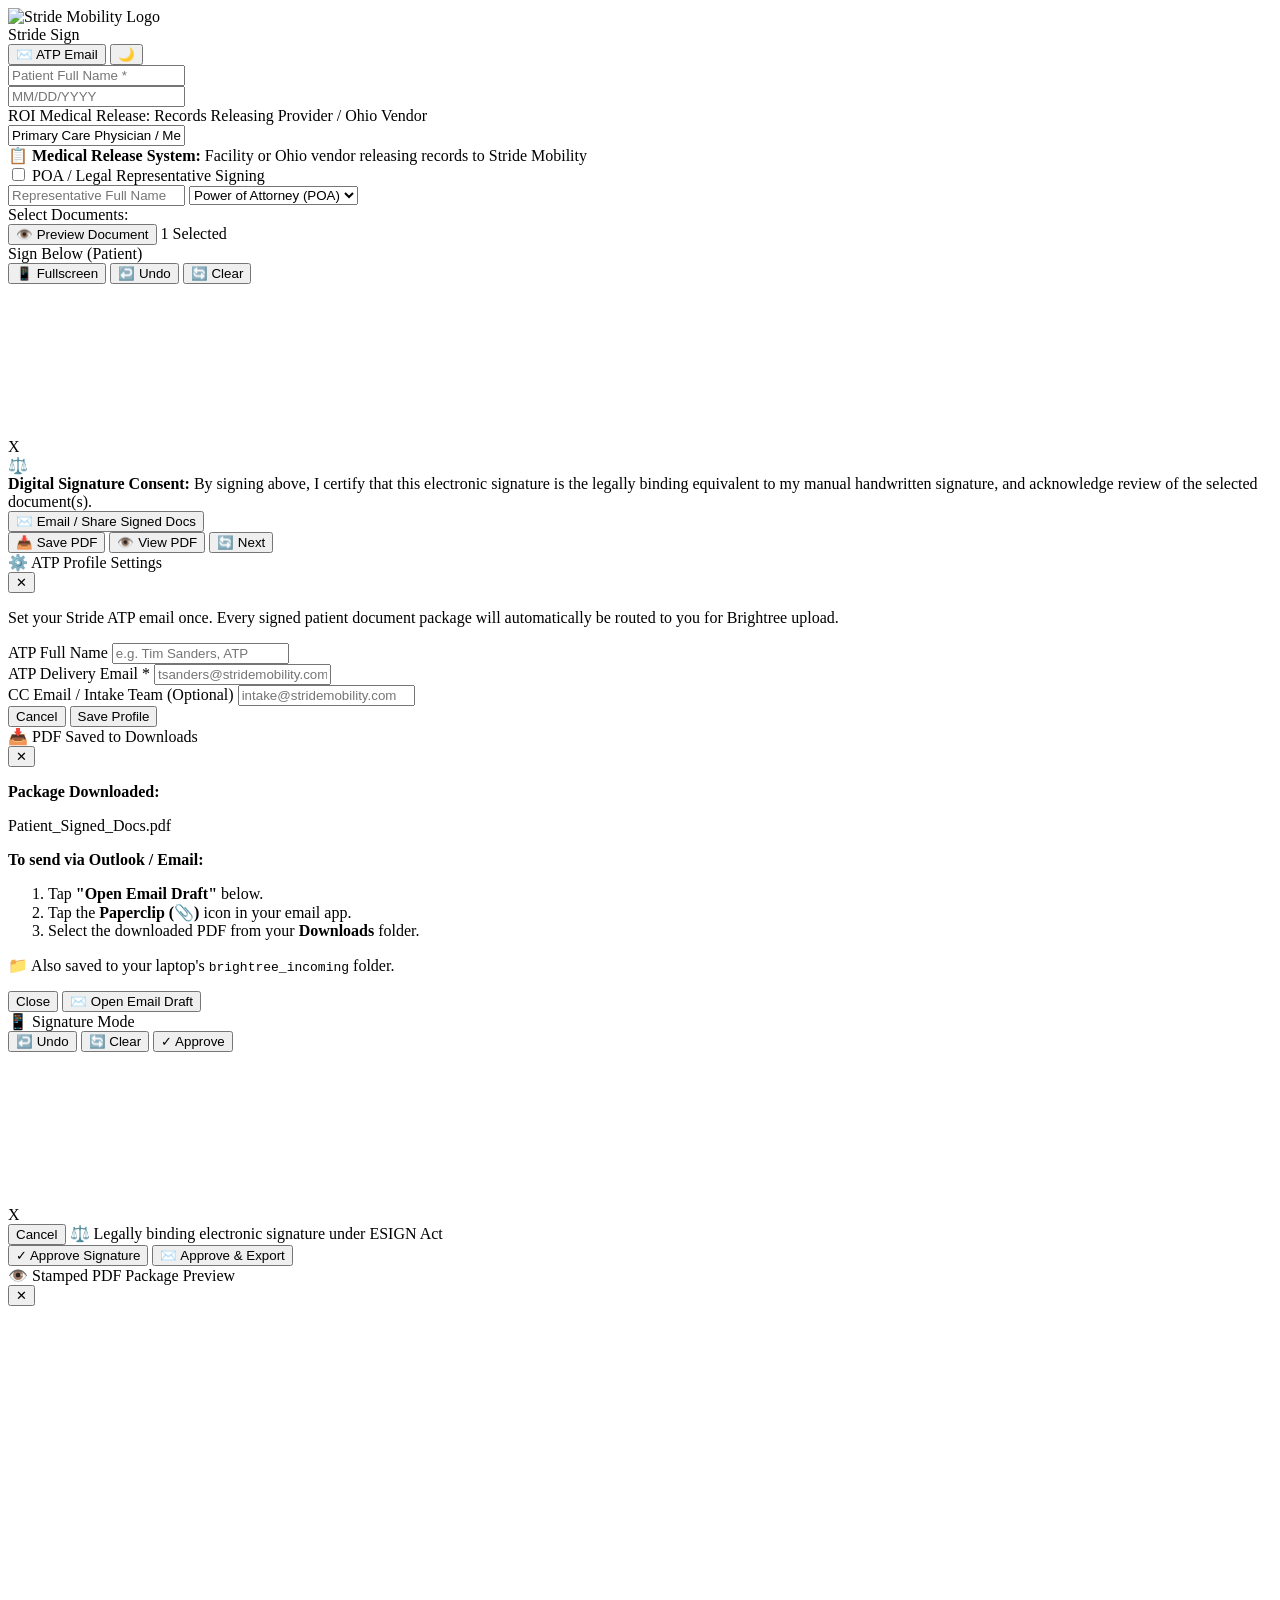
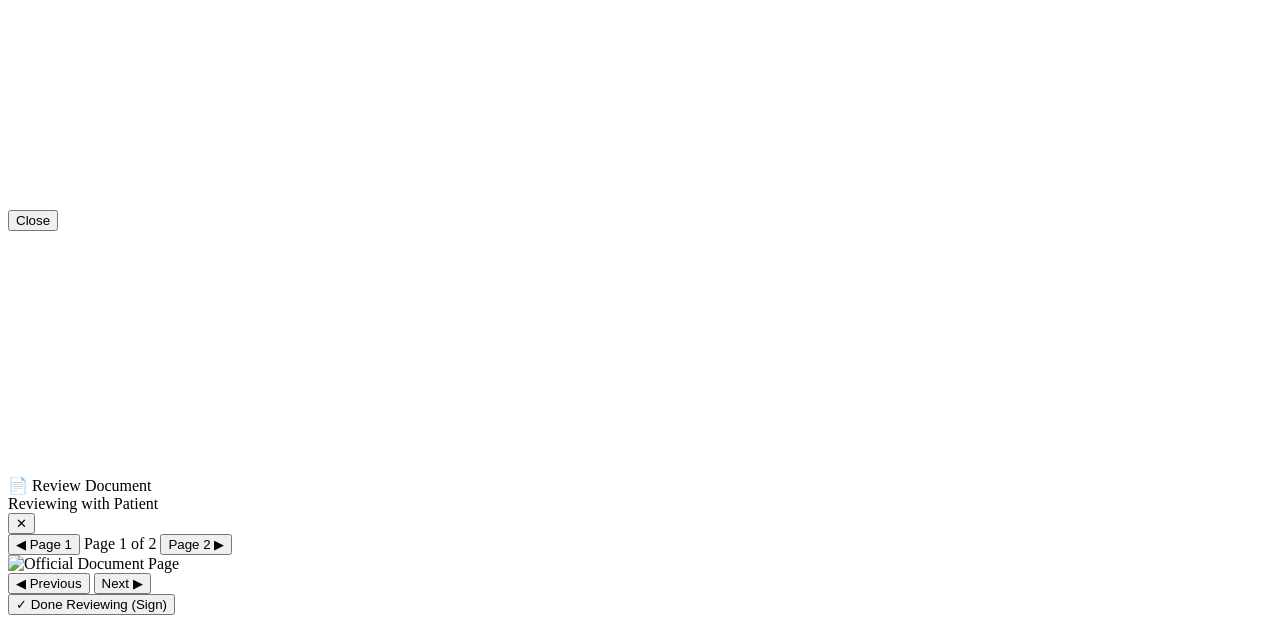
==== index.html @ 1e4e966e "Add files via upload" ====
<!DOCTYPE html>
<html lang="en" data-theme="dark">
<head>
  <meta charset="UTF-8">
  <meta name="viewport" content="width=device-width, initial-scale=1.0, maximum-scale=1.0, user-scalable=no, viewport-fit=cover">
  <meta name="theme-color" content="#0a0f18">
  <meta name="description" content="Stride Mobility Mobile ATP Patient Signature App for on-the-fly intake, ROI, and ABN document signing.">
  <title>Stride Sign | Mobile ATP Patient Signature App</title>
  
  <!-- PWA & Mobile Web App Capabilities -->
  <link rel="manifest" href="manifest.json">
  <meta name="mobile-web-app-capable" content="yes">
  <meta name="apple-mobile-web-app-capable" content="yes">
  <meta name="apple-mobile-web-app-status-bar-style" content="black-translucent">
  <meta name="apple-mobile-web-app-title" content="Stride Sign">
  <link rel="apple-touch-icon" href="assets/logo.png">
  <link rel="icon" type="image/png" href="assets/logo.png">

  <!-- Modern Typography (Outfit & Inter) -->
  <link rel="preconnect" href="https://fonts.googleapis.com">
  <link rel="preconnect" href="https://fonts.gstatic.com" crossorigin>
  <link href="https://fonts.googleapis.com/css2?family=Outfit:wght@400;500;600;700;800&display=swap" rel="stylesheet">
  
  <!-- Stylesheets -->
  <link rel="stylesheet" href="css/app.css">
  <link rel="stylesheet" href="css/signature.css">
</head>
<body>

  <!-- Toast Notification Container -->
  <div id="toastContainer" class="toast-container" aria-live="polite"></div>

  <!-- Sleek Compact Header -->
  <header class="app-header">
    <div class="brand-wrapper">
      <img src="assets/logo.png" alt="Stride Mobility Logo" class="brand-logo">
      <div class="brand-titles">
        <span class="brand-title">Stride Sign</span>
      </div>
    </div>
    <div class="header-actions">
      <button type="button" class="atp-chip" id="atpEditBtn" title="Change ATP Email">
        <span>✉️</span>
        <span id="atpDisplayEmail">ATP Email</span>
      </button>
      <button type="button" class="icon-btn" id="themeToggleBtn" title="Toggle Theme" aria-label="Toggle Theme">
        🌙
      </button>
    </div>
  </header>

  <!-- Main Single-Screen Application Container -->
  <main class="compact-app">

    <!-- Patient Details Bar -->
    <div class="patient-bar">
      <div class="patient-inputs-row">
        <div class="field-name">
          <input type="text" id="patientNameInput" class="compact-input" placeholder="Patient Full Name *" autocomplete="off" autocorrect="off" required>
        </div>
        <div class="field-date">
          <input type="text" id="dateInput" class="compact-input" placeholder="MM/DD/YYYY">
        </div>
      </div>
      <div class="releasing-org-section">
        <div class="releasing-org-header">
          <label for="releasingOrgInput" class="releasing-org-label">
            <span class="label-badge-roi">ROI</span> Medical Release: Records Releasing Provider / Ohio Vendor
          </label>
        </div>
        <input type="text" id="releasingOrgInput" class="compact-input input-releasing" value="Primary Care Physician / Medical Records" placeholder="e.g. Cleveland Clinic, Ohio Vendor, or PCP" title="Organization or Ohio Vendor releasing records">
        <div class="releasing-org-sublabel">
          📋 <strong>Medical Release System:</strong> Facility or Ohio vendor releasing records to Stride Mobility
        </div>
      </div>
      <div class="poa-toggle-row">
        <label class="checkbox-label poa-label">
          <input type="checkbox" id="signerTypeRepToggle">
          <span>POA / Legal Representative Signing</span>
        </label>
      </div>
      <div id="repFieldsGroup" class="rep-fields-row hidden">
        <input type="text" id="repNameInput" class="compact-input" placeholder="Representative Full Name">
        <select id="repAuthorityInput" class="compact-input">
          <option value="Power of Attorney (POA)">Power of Attorney (POA)</option>
          <option value="Legal Guardian">Legal Guardian</option>
          <option value="Healthcare Proxy">Healthcare Proxy</option>
          <option value="Spouse">Spouse</option>
          <option value="Parent">Parent</option>
          <option value="Authorized Representative">Authorized Rep</option>
        </select>
      </div>
    </div>

    <!-- Document Checkbox System -->
    <div class="docs-section">
      <div class="docs-header">
        <span class="section-label">Select Documents:</span>
        <div class="docs-header-actions">
          <button type="button" class="btn-preview-docs" id="previewDocsBtn" title="Review documents with patient">
            👁️ Preview Document
          </button>
          <span class="docs-count" id="docSelectedCountBadge">1 Selected</span>
        </div>
      </div>
      <div class="docs-checkbox-grid" id="docCheckboxesContainer">
        <!-- Dynamic Checkboxes injected by app.js -->
      </div>
    </div>

    <!-- Signature Pad Area -->
    <div class="sig-section">
      <div class="sig-header">
        <span class="sig-label" id="sigLabel">Sign Below (Patient)</span>
        <div class="sig-actions">
          <button type="button" class="sig-btn" id="openFullscreenSigBtn" title="Landscape Fullscreen">📱 Fullscreen</button>
          <button type="button" class="sig-btn" id="undoSigBtn" title="Undo stroke">↩️ Undo</button>
          <button type="button" class="sig-btn sig-btn-danger" id="clearSigBtn" title="Clear pad">🔄 Clear</button>
        </div>
      </div>
      <div class="sig-canvas-wrapper" id="canvasWrapper">
        <canvas id="signatureCanvas" class="sig-canvas"></canvas>
        <div class="signature-guide-line"></div>
        <div class="signature-guide-marker">X</div>
      </div>
      <!-- Digital Signing Statement / Legal Consent Disclaimer -->
      <div class="legal-consent-card">
        <span class="consent-icon">⚖️</span>
        <div class="consent-text">
          <strong>Digital Signature Consent:</strong> By signing above, I certify that this electronic signature is the legally binding equivalent to my manual handwritten signature, and acknowledge review of the selected document(s).
        </div>
      </div>
    </div>

    <!-- Action Buttons -->
    <div class="actions-bar">
      <button type="button" class="btn btn-primary" id="shareBtn">
        ✉️ Email / Share Signed Docs
      </button>
      <div class="secondary-actions">
        <button type="button" class="btn btn-secondary" id="downloadBtn" title="Save PDF directly">
          📥 Save PDF
        </button>
        <button type="button" class="btn btn-secondary hidden" id="viewPdfBtn" title="Preview PDF">
          👁️ View PDF
        </button>
        <button type="button" class="btn btn-outline" id="newPatientBtn" title="Next Patient">
          🔄 Next
        </button>
      </div>
    </div>

  </main>

  <!-- Modal 1: ATP Profile Configuration -->
  <div class="modal-overlay" id="atpModal" role="dialog" aria-modal="true">
    <div class="modal-card">
      <div class="modal-header">
        <div class="modal-title">
          <span>⚙️</span> ATP Profile Settings
        </div>
        <button type="button" class="icon-btn" id="closeAtpModalBtn" aria-label="Close">✕</button>
      </div>
      <div class="modal-body">
        <p class="modal-description">
          Set your Stride ATP email once. Every signed patient document package will automatically be routed to you for Brightree upload.
        </p>
        <div class="form-group">
          <label class="form-label" for="atpNameInput">ATP Full Name</label>
          <input type="text" id="atpNameInput" class="form-input" placeholder="e.g. Tim Sanders, ATP">
        </div>
        <div class="form-group">
          <label class="form-label" for="atpEmailInput">ATP Delivery Email *</label>
          <input type="email" id="atpEmailInput" class="form-input" placeholder="tsanders@stridemobility.com" required>
        </div>
        <div class="form-group">
          <label class="form-label" for="atpCcInput">CC Email / Intake Team (Optional)</label>
          <input type="email" id="atpCcInput" class="form-input" placeholder="intake@stridemobility.com">
        </div>
      </div>
      <div class="modal-footer">
        <button type="button" class="btn btn-secondary" onclick="document.getElementById('closeAtpModalBtn').click()">Cancel</button>
        <button type="button" class="btn btn-primary" id="saveAtpBtn">Save Profile</button>
      </div>
    </div>
  </div>

  <!-- Modal 2: Attachment Instructions / Direct Mailer Modal -->
  <div class="modal-overlay" id="attachmentModal" role="dialog" aria-modal="true">
    <div class="modal-card" style="max-width: 440px;">
      <div class="modal-header">
        <div class="modal-title">
          <span>📥</span> PDF Saved to Downloads
        </div>
        <button type="button" class="icon-btn" id="closeAttachmentModalBtn" aria-label="Close">✕</button>
      </div>
      <div class="modal-body">
        <div class="attachment-notice-box">
          <p><strong>Package Downloaded:</strong></p>
          <p class="filename-tag" id="downloadedFilenameTag">Patient_Signed_Docs.pdf</p>
          <div class="attachment-steps">
            <p><strong>To send via Outlook / Email:</strong></p>
            <ol>
              <li>Tap <strong>"Open Email Draft"</strong> below.</li>
              <li>Tap the <strong>Paperclip (📎)</strong> icon in your email app.</li>
              <li>Select the downloaded PDF from your <strong>Downloads</strong> folder.</li>
            </ol>
          </div>
          <p class="sync-status-text" id="serverSyncStatus">📁 Also saved to your laptop's <code>brightree_incoming</code> folder.</p>
        </div>
      </div>
      <div class="modal-footer">
        <button type="button" class="btn btn-secondary" onclick="document.getElementById('closeAttachmentModalBtn').click()">Close</button>
        <button type="button" class="btn btn-primary" id="openMailDraftBtn">✉️ Open Email Draft</button>
      </div>
    </div>
  </div>

  <!-- Modal 3: Fullscreen Landscape Signature Pad -->
  <div class="fullscreen-sig-modal" id="fsSigModal">
    <div class="fs-sig-header">
      <div class="fs-sig-title">
        <span>📱 Signature Mode</span>
      </div>
      <div class="sig-actions">
        <button type="button" class="sig-btn" id="fsUndoBtn" title="Undo stroke">↩️ Undo</button>
        <button type="button" class="sig-btn sig-btn-danger" id="fsClearBtn" title="Clear pad">🔄 Clear</button>
        <button type="button" class="sig-btn sig-btn-approve" id="fsHeaderApproveBtn" title="Approve signature">✓ Approve</button>
      </div>
    </div>
    <div class="fs-sig-body" id="fsCanvasWrapper">
      <canvas id="fsCanvas" class="fs-sig-canvas"></canvas>
      <div class="signature-guide-line"></div>
      <div class="signature-guide-marker">X</div>
    </div>
    <div class="fs-sig-footer">
      <button type="button" class="btn btn-secondary" id="fsCancelBtn">Cancel</button>
      <span class="fs-sig-disclaimer">⚖️ Legally binding electronic signature under ESIGN Act</span>
      <div class="fs-footer-right-actions">
        <button type="button" class="btn btn-primary" id="fsDoneBtn">✓ Approve Signature</button>
        <button type="button" class="btn btn-accent" id="fsApproveExportBtn">✉️ Approve & Export</button>
      </div>
    </div>
  </div>

  <!-- Modal 4: In-App Stamped PDF Viewer -->
  <div class="modal-overlay" id="pdfViewModal" role="dialog" aria-modal="true">
    <div class="modal-card" style="max-width: 820px; height: 90vh;">
      <div class="modal-header">
        <div class="modal-title">
          <span>👁️</span> Stamped PDF Package Preview
        </div>
        <button type="button" class="icon-btn" id="closePdfViewModalBtn" aria-label="Close">✕</button>
      </div>
      <div class="modal-body" style="flex: 1; padding: 0;">
        <iframe id="pdfViewFrame" style="width: 100%; height: 100%; min-height: 500px; border: none;"></iframe>
      </div>
      <div class="modal-footer">
        <button type="button" class="btn btn-secondary" onclick="document.getElementById('closePdfViewModalBtn').click()">
          Close
        </button>
      </div>
    </div>
  </div>

  <!-- Modal 5: Patient Document Reviewer (Show Documents to Patient) -->
  <div class="modal-overlay" id="docPreviewModal" role="dialog" aria-modal="true">
    <div class="modal-card doc-preview-card">
      <div class="modal-header doc-preview-header">
        <div class="doc-preview-title-group">
          <div class="modal-title" id="previewDocTitle">
            <span>📄</span> Review Document
          </div>
          <div class="doc-preview-patient-chip" id="previewPatientChip">
            Reviewing with Patient
          </div>
        </div>
        <button type="button" class="icon-btn" id="closeDocPreviewBtn" aria-label="Close">✕</button>
      </div>
      
      <!-- Document switcher tabs (shown if more than 1 doc selected) -->
      <div class="doc-tabs-bar" id="docTabsBar"></div>

      <!-- Multi-page controls (shown if document has > 1 page) -->
      <div class="doc-page-bar hidden" id="docPageBar">
        <button type="button" class="btn-page-nav" id="prevPageBtn">◀ Page 1</button>
        <span class="page-indicator-text" id="pageIndicator">Page 1 of 2</span>
        <button type="button" class="btn-page-nav" id="nextPageBtn">Page 2 ▶</button>
      </div>

      <!-- Scrollable Document Viewport -->
      <div class="doc-viewport" id="docViewport">
        <div class="doc-page-container">
          <img id="previewDocImg" class="doc-page-img" alt="Official Document Page" src="" draggable="false">
        </div>
      </div>

      <!-- Footer Navigation -->
      <div class="modal-footer doc-preview-footer">
        <div class="doc-nav-buttons">
          <button type="button" class="btn btn-secondary" id="prevDocBtn">◀ Previous</button>
          <button type="button" class="btn btn-secondary" id="nextDocBtn">Next ▶</button>
        </div>
        <button type="button" class="btn btn-primary" id="donePreviewBtn">
          ✓ Done Reviewing (Sign)
        </button>
      </div>
    </div>
  </div>

  <!-- Scripts (Embedded Assets & Engines) -->
  <script src="js/previews-data.js"></script>
  <script src="js/embedded-templates.js"></script>
  <script src="js/vendor/pdf-lib.min.js"></script>
  <script src="js/templates.js"></script>
  <script src="js/signature.js"></script>
  <script src="js/pdf-generator.js"></script>
  <script src="js/share-email.js"></script>
  <script src="js/app.js"></script>
</body>
</html>
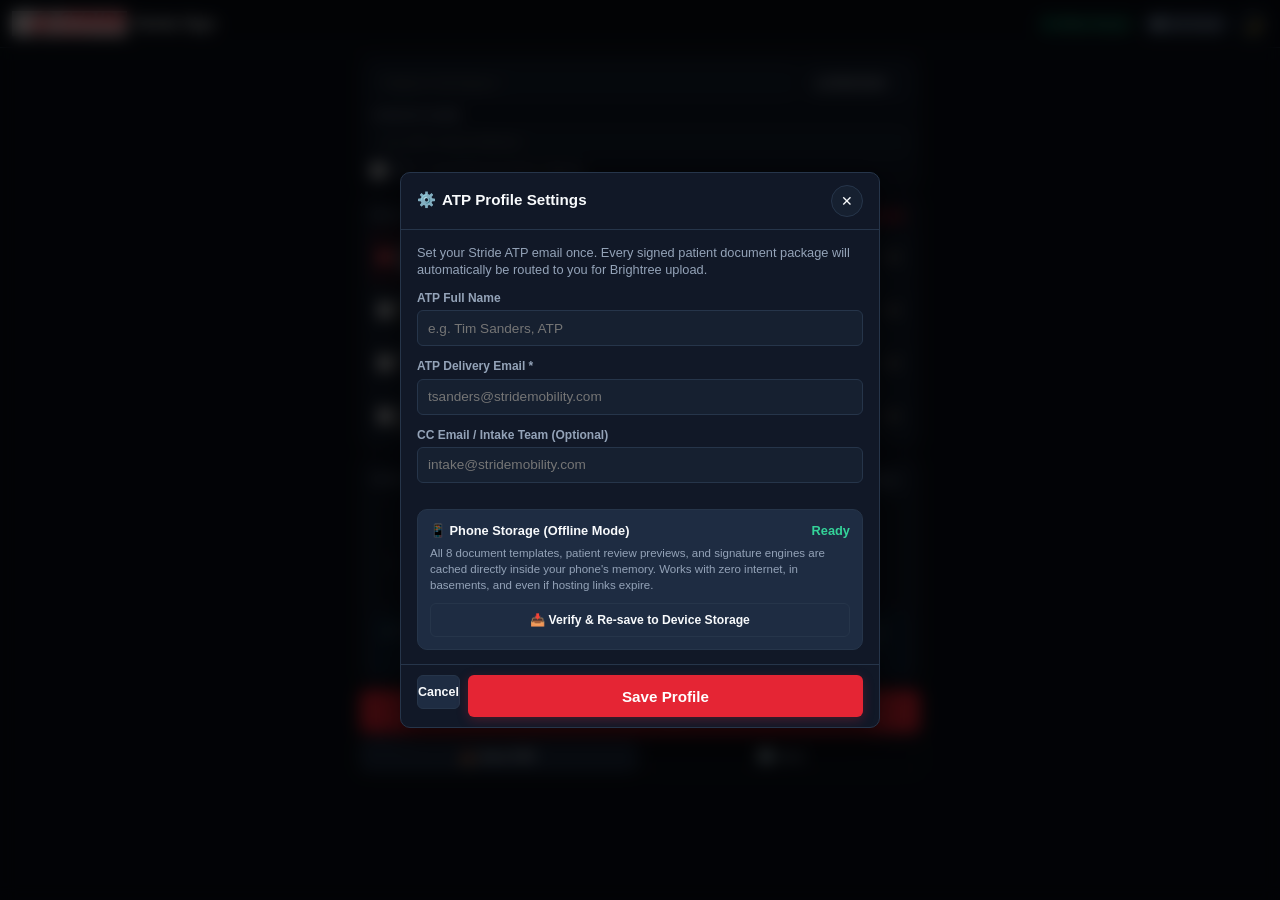
==== commit c803bc81: "Add files via upload" ====
--- a/index.html
+++ b/index.html
@@ -1,321 +1,3615 @@
-<!DOCTYPE html>
-<html lang="en" data-theme="dark">
-<head>
-  <meta charset="UTF-8">
-  <meta name="viewport" content="width=device-width, initial-scale=1.0, maximum-scale=1.0, user-scalable=no, viewport-fit=cover">
-  <meta name="theme-color" content="#0a0f18">
-  <meta name="description" content="Stride Mobility Mobile ATP Patient Signature App for on-the-fly intake, ROI, and ABN document signing.">
-  <title>Stride Sign | Mobile ATP Patient Signature App</title>
-  
-  <!-- PWA & Mobile Web App Capabilities -->
-  <link rel="manifest" href="manifest.json">
-  <meta name="mobile-web-app-capable" content="yes">
-  <meta name="apple-mobile-web-app-capable" content="yes">
-  <meta name="apple-mobile-web-app-status-bar-style" content="black-translucent">
-  <meta name="apple-mobile-web-app-title" content="Stride Sign">
-  <link rel="apple-touch-icon" href="assets/logo.png">
-  <link rel="icon" type="image/png" href="assets/logo.png">
-
-  <!-- Modern Typography (Outfit & Inter) -->
-  <link rel="preconnect" href="https://fonts.googleapis.com">
-  <link rel="preconnect" href="https://fonts.gstatic.com" crossorigin>
-  <link href="https://fonts.googleapis.com/css2?family=Outfit:wght@400;500;600;700;800&display=swap" rel="stylesheet">
-  
-  <!-- Stylesheets -->
-  <link rel="stylesheet" href="css/app.css">
-  <link rel="stylesheet" href="css/signature.css">
-</head>
-<body>
-
-  <!-- Toast Notification Container -->
-  <div id="toastContainer" class="toast-container" aria-live="polite"></div>
-
-  <!-- Sleek Compact Header -->
-  <header class="app-header">
-    <div class="brand-wrapper">
-      <img src="assets/logo.png" alt="Stride Mobility Logo" class="brand-logo">
-      <div class="brand-titles">
-        <span class="brand-title">Stride Sign</span>
-      </div>
-    </div>
-    <div class="header-actions">
-      <button type="button" class="atp-chip" id="atpEditBtn" title="Change ATP Email">
-        <span>✉️</span>
-        <span id="atpDisplayEmail">ATP Email</span>
-      </button>
-      <button type="button" class="icon-btn" id="themeToggleBtn" title="Toggle Theme" aria-label="Toggle Theme">
-        🌙
-      </button>
-    </div>
-  </header>
-
-  <!-- Main Single-Screen Application Container -->
-  <main class="compact-app">
-
-    <!-- Patient Details Bar -->
-    <div class="patient-bar">
-      <div class="patient-inputs-row">
-        <div class="field-name">
-          <input type="text" id="patientNameInput" class="compact-input" placeholder="Patient Full Name *" autocomplete="off" autocorrect="off" required>
-        </div>
-        <div class="field-date">
-          <input type="text" id="dateInput" class="compact-input" placeholder="MM/DD/YYYY">
-        </div>
-      </div>
-      <div class="releasing-org-section">
-        <div class="releasing-org-header">
-          <label for="releasingOrgInput" class="releasing-org-label">
-            <span class="label-badge-roi">ROI</span> Medical Release: Records Releasing Provider / Ohio Vendor
-          </label>
-        </div>
-        <input type="text" id="releasingOrgInput" class="compact-input input-releasing" value="Primary Care Physician / Medical Records" placeholder="e.g. Cleveland Clinic, Ohio Vendor, or PCP" title="Organization or Ohio Vendor releasing records">
-        <div class="releasing-org-sublabel">
-          📋 <strong>Medical Release System:</strong> Facility or Ohio vendor releasing records to Stride Mobility
-        </div>
-      </div>
-      <div class="poa-toggle-row">
-        <label class="checkbox-label poa-label">
-          <input type="checkbox" id="signerTypeRepToggle">
-          <span>POA / Legal Representative Signing</span>
-        </label>
-      </div>
-      <div id="repFieldsGroup" class="rep-fields-row hidden">
-        <input type="text" id="repNameInput" class="compact-input" placeholder="Representative Full Name">
-        <select id="repAuthorityInput" class="compact-input">
-          <option value="Power of Attorney (POA)">Power of Attorney (POA)</option>
-          <option value="Legal Guardian">Legal Guardian</option>
-          <option value="Healthcare Proxy">Healthcare Proxy</option>
-          <option value="Spouse">Spouse</option>
-          <option value="Parent">Parent</option>
-          <option value="Authorized Representative">Authorized Rep</option>
-        </select>
-      </div>
-    </div>
-
-    <!-- Document Checkbox System -->
-    <div class="docs-section">
-      <div class="docs-header">
-        <span class="section-label">Select Documents:</span>
-        <div class="docs-header-actions">
-          <button type="button" class="btn-preview-docs" id="previewDocsBtn" title="Review documents with patient">
-            👁️ Preview Document
-          </button>
-          <span class="docs-count" id="docSelectedCountBadge">1 Selected</span>
-        </div>
-      </div>
-      <div class="docs-checkbox-grid" id="docCheckboxesContainer">
-        <!-- Dynamic Checkboxes injected by app.js -->
-      </div>
-    </div>
-
-    <!-- Signature Pad Area -->
-    <div class="sig-section">
-      <div class="sig-header">
-        <span class="sig-label" id="sigLabel">Sign Below (Patient)</span>
-        <div class="sig-actions">
-          <button type="button" class="sig-btn" id="openFullscreenSigBtn" title="Landscape Fullscreen">📱 Fullscreen</button>
-          <button type="button" class="sig-btn" id="undoSigBtn" title="Undo stroke">↩️ Undo</button>
-          <button type="button" class="sig-btn sig-btn-danger" id="clearSigBtn" title="Clear pad">🔄 Clear</button>
-        </div>
-      </div>
-      <div class="sig-canvas-wrapper" id="canvasWrapper">
-        <canvas id="signatureCanvas" class="sig-canvas"></canvas>
-        <div class="signature-guide-line"></div>
-        <div class="signature-guide-marker">X</div>
-      </div>
-      <!-- Digital Signing Statement / Legal Consent Disclaimer -->
-      <div class="legal-consent-card">
-        <span class="consent-icon">⚖️</span>
-        <div class="consent-text">
-          <strong>Digital Signature Consent:</strong> By signing above, I certify that this electronic signature is the legally binding equivalent to my manual handwritten signature, and acknowledge review of the selected document(s).
-        </div>
-      </div>
-    </div>
-
-    <!-- Action Buttons -->
-    <div class="actions-bar">
-      <button type="button" class="btn btn-primary" id="shareBtn">
-        ✉️ Email / Share Signed Docs
-      </button>
-      <div class="secondary-actions">
-        <button type="button" class="btn btn-secondary" id="downloadBtn" title="Save PDF directly">
-          📥 Save PDF
-        </button>
-        <button type="button" class="btn btn-secondary hidden" id="viewPdfBtn" title="Preview PDF">
-          👁️ View PDF
-        </button>
-        <button type="button" class="btn btn-outline" id="newPatientBtn" title="Next Patient">
-          🔄 Next
-        </button>
-      </div>
-    </div>
-
-  </main>
-
-  <!-- Modal 1: ATP Profile Configuration -->
-  <div class="modal-overlay" id="atpModal" role="dialog" aria-modal="true">
-    <div class="modal-card">
-      <div class="modal-header">
-        <div class="modal-title">
-          <span>⚙️</span> ATP Profile Settings
-        </div>
-        <button type="button" class="icon-btn" id="closeAtpModalBtn" aria-label="Close">✕</button>
-      </div>
-      <div class="modal-body">
-        <p class="modal-description">
-          Set your Stride ATP email once. Every signed patient document package will automatically be routed to you for Brightree upload.
-        </p>
-        <div class="form-group">
-          <label class="form-label" for="atpNameInput">ATP Full Name</label>
-          <input type="text" id="atpNameInput" class="form-input" placeholder="e.g. Tim Sanders, ATP">
-        </div>
-        <div class="form-group">
-          <label class="form-label" for="atpEmailInput">ATP Delivery Email *</label>
-          <input type="email" id="atpEmailInput" class="form-input" placeholder="tsanders@stridemobility.com" required>
-        </div>
-        <div class="form-group">
-          <label class="form-label" for="atpCcInput">CC Email / Intake Team (Optional)</label>
-          <input type="email" id="atpCcInput" class="form-input" placeholder="intake@stridemobility.com">
-        </div>
-      </div>
-      <div class="modal-footer">
-        <button type="button" class="btn btn-secondary" onclick="document.getElementById('closeAtpModalBtn').click()">Cancel</button>
-        <button type="button" class="btn btn-primary" id="saveAtpBtn">Save Profile</button>
-      </div>
-    </div>
-  </div>
-
-  <!-- Modal 2: Attachment Instructions / Direct Mailer Modal -->
-  <div class="modal-overlay" id="attachmentModal" role="dialog" aria-modal="true">
-    <div class="modal-card" style="max-width: 440px;">
-      <div class="modal-header">
-        <div class="modal-title">
-          <span>📥</span> PDF Saved to Downloads
-        </div>
-        <button type="button" class="icon-btn" id="closeAttachmentModalBtn" aria-label="Close">✕</button>
-      </div>
-      <div class="modal-body">
-        <div class="attachment-notice-box">
-          <p><strong>Package Downloaded:</strong></p>
-          <p class="filename-tag" id="downloadedFilenameTag">Patient_Signed_Docs.pdf</p>
-          <div class="attachment-steps">
-            <p><strong>To send via Outlook / Email:</strong></p>
-            <ol>
-              <li>Tap <strong>"Open Email Draft"</strong> below.</li>
-              <li>Tap the <strong>Paperclip (📎)</strong> icon in your email app.</li>
-              <li>Select the downloaded PDF from your <strong>Downloads</strong> folder.</li>
-            </ol>
-          </div>
-          <p class="sync-status-text" id="serverSyncStatus">📁 Also saved to your laptop's <code>brightree_incoming</code> folder.</p>
-        </div>
-      </div>
-      <div class="modal-footer">
-        <button type="button" class="btn btn-secondary" onclick="document.getElementById('closeAttachmentModalBtn').click()">Close</button>
-        <button type="button" class="btn btn-primary" id="openMailDraftBtn">✉️ Open Email Draft</button>
-      </div>
-    </div>
-  </div>
-
-  <!-- Modal 3: Fullscreen Landscape Signature Pad -->
-  <div class="fullscreen-sig-modal" id="fsSigModal">
-    <div class="fs-sig-header">
-      <div class="fs-sig-title">
-        <span>📱 Signature Mode</span>
-      </div>
-      <div class="sig-actions">
-        <button type="button" class="sig-btn" id="fsUndoBtn" title="Undo stroke">↩️ Undo</button>
-        <button type="button" class="sig-btn sig-btn-danger" id="fsClearBtn" title="Clear pad">🔄 Clear</button>
-        <button type="button" class="sig-btn sig-btn-approve" id="fsHeaderApproveBtn" title="Approve signature">✓ Approve</button>
-      </div>
-    </div>
-    <div class="fs-sig-body" id="fsCanvasWrapper">
-      <canvas id="fsCanvas" class="fs-sig-canvas"></canvas>
-      <div class="signature-guide-line"></div>
-      <div class="signature-guide-marker">X</div>
-    </div>
-    <div class="fs-sig-footer">
-      <button type="button" class="btn btn-secondary" id="fsCancelBtn">Cancel</button>
-      <span class="fs-sig-disclaimer">⚖️ Legally binding electronic signature under ESIGN Act</span>
-      <div class="fs-footer-right-actions">
-        <button type="button" class="btn btn-primary" id="fsDoneBtn">✓ Approve Signature</button>
-        <button type="button" class="btn btn-accent" id="fsApproveExportBtn">✉️ Approve & Export</button>
-      </div>
-    </div>
-  </div>
-
-  <!-- Modal 4: In-App Stamped PDF Viewer -->
-  <div class="modal-overlay" id="pdfViewModal" role="dialog" aria-modal="true">
-    <div class="modal-card" style="max-width: 820px; height: 90vh;">
-      <div class="modal-header">
-        <div class="modal-title">
-          <span>👁️</span> Stamped PDF Package Preview
-        </div>
-        <button type="button" class="icon-btn" id="closePdfViewModalBtn" aria-label="Close">✕</button>
-      </div>
-      <div class="modal-body" style="flex: 1; padding: 0;">
-        <iframe id="pdfViewFrame" style="width: 100%; height: 100%; min-height: 500px; border: none;"></iframe>
-      </div>
-      <div class="modal-footer">
-        <button type="button" class="btn btn-secondary" onclick="document.getElementById('closePdfViewModalBtn').click()">
-          Close
-        </button>
-      </div>
-    </div>
-  </div>
-
-  <!-- Modal 5: Patient Document Reviewer (Show Documents to Patient) -->
-  <div class="modal-overlay" id="docPreviewModal" role="dialog" aria-modal="true">
-    <div class="modal-card doc-preview-card">
-      <div class="modal-header doc-preview-header">
-        <div class="doc-preview-title-group">
-          <div class="modal-title" id="previewDocTitle">
-            <span>📄</span> Review Document
-          </div>
-          <div class="doc-preview-patient-chip" id="previewPatientChip">
-            Reviewing with Patient
-          </div>
-        </div>
-        <button type="button" class="icon-btn" id="closeDocPreviewBtn" aria-label="Close">✕</button>
-      </div>
-      
-      <!-- Document switcher tabs (shown if more than 1 doc selected) -->
-      <div class="doc-tabs-bar" id="docTabsBar"></div>
-
-      <!-- Multi-page controls (shown if document has > 1 page) -->
-      <div class="doc-page-bar hidden" id="docPageBar">
-        <button type="button" class="btn-page-nav" id="prevPageBtn">◀ Page 1</button>
-        <span class="page-indicator-text" id="pageIndicator">Page 1 of 2</span>
-        <button type="button" class="btn-page-nav" id="nextPageBtn">Page 2 ▶</button>
-      </div>
-
-      <!-- Scrollable Document Viewport -->
-      <div class="doc-viewport" id="docViewport">
-        <div class="doc-page-container">
-          <img id="previewDocImg" class="doc-page-img" alt="Official Document Page" src="" draggable="false">
-        </div>
-      </div>
-
-      <!-- Footer Navigation -->
-      <div class="modal-footer doc-preview-footer">
-        <div class="doc-nav-buttons">
-          <button type="button" class="btn btn-secondary" id="prevDocBtn">◀ Previous</button>
-          <button type="button" class="btn btn-secondary" id="nextDocBtn">Next ▶</button>
-        </div>
-        <button type="button" class="btn btn-primary" id="donePreviewBtn">
-          ✓ Done Reviewing (Sign)
-        </button>
-      </div>
-    </div>
-  </div>
-
-  <!-- Scripts (Embedded Assets & Engines) -->
-  <script src="js/previews-data.js"></script>
-  <script src="js/embedded-templates.js"></script>
-  <script src="js/vendor/pdf-lib.min.js"></script>
-  <script src="js/templates.js"></script>
-  <script src="js/signature.js"></script>
-  <script src="js/pdf-generator.js"></script>
-  <script src="js/share-email.js"></script>
-  <script src="js/app.js"></script>
-</body>
-</html>
+<!DOCTYPE html>
+<html lang="en" data-theme="dark">
+<head>
+  <meta charset="UTF-8">
+  <meta name="viewport" content="width=device-width, initial-scale=1.0, maximum-scale=1.0, user-scalable=no, viewport-fit=cover">
+  <meta name="theme-color" content="#0a0f18">
+  <meta name="description" content="Stride Mobility Mobile ATP Patient Signature App for on-the-fly intake, ROI, and ABN document signing.">
+  <title>Stride Sign | Mobile ATP Patient Signature App</title>
+  
+  <!-- PWA & Mobile Web App Capabilities -->
+  <link rel="manifest" href="manifest.json">
+  <meta name="mobile-web-app-capable" content="yes">
+  <meta name="apple-mobile-web-app-capable" content="yes">
+  <meta name="apple-mobile-web-app-status-bar-style" content="black-translucent">
+  <meta name="apple-mobile-web-app-title" content="Stride Sign">
+  <link rel="apple-touch-icon" href="[data-uri]">
+  <link rel="icon" type="image/png" href="[data-uri]">
+
+  <!-- Modern Typography (Outfit & Inter) -->
+  <link rel="preconnect" href="https://fonts.googleapis.com">
+  <link rel="preconnect" href="https://fonts.gstatic.com" crossorigin>
+  <link href="https://fonts.googleapis.com/css2?family=Outfit:wght@400;500;600;700;800&display=swap" rel="stylesheet">
+  
+  <!-- Stylesheets -->
+  
+  <style>
+/* Stride Mobility - Mobile ATP Signature Web App
+ * Ultra-Clean Single-Screen Mobile Design System
+ */
+
+:root {
+  /* Brand Palette */
+  --stride-red: #e52534;
+  --stride-red-hover: #cb1c2a;
+  --stride-red-glow: rgba(229, 37, 52, 0.25);
+  --stride-dark: #0a0f18;
+  --stride-surface: #111827;
+  --stride-surface-card: #162030;
+  --stride-surface-elevated: #1e2c42;
+  --stride-border: #26354a;
+  --stride-border-hover: #3b4e6d;
+  --stride-text: #f8fafc;
+  --stride-text-muted: #94a3b8;
+  --stride-text-subtle: #64748b;
+  --stride-accent: #0284c7;
+  --stride-accent-glow: rgba(2, 132, 199, 0.2);
+  --stride-success: #10b981;
+  
+  /* Canvas colors */
+  --canvas-bg: #111826;
+  --canvas-pen: #ffffff;
+  --canvas-line: #334155;
+
+  /* Sizing & Radius */
+  --radius-sm: 6px;
+  --radius-md: 10px;
+  --radius-lg: 16px;
+  --font-sans: 'Outfit', -apple-system, BlinkMacSystemFont, 'Segoe UI', Roboto, Helvetica, Arial, sans-serif;
+  --header-height: 48px;
+}
+
+/* Light Mode Overrides */
+[data-theme="light"] {
+  --stride-dark: #f8fafc;
+  --stride-surface: #ffffff;
+  --stride-surface-card: #ffffff;
+  --stride-surface-elevated: #f1f5f9;
+  --stride-border: #cbd5e1;
+  --stride-border-hover: #94a3b8;
+  --stride-text: #0f172a;
+  --stride-text-muted: #475569;
+  --stride-text-subtle: #64748b;
+  --stride-red: #dc2626;
+  --stride-red-hover: #b91c1c;
+  --stride-red-glow: rgba(220, 38, 38, 0.15);
+  --canvas-bg: #f8fafc;
+  --canvas-pen: #090e17;
+  --canvas-line: #cbd5e1;
+}
+
+/* Reset & Base */
+*, *::before, *::after {
+  box-sizing: border-box;
+  margin: 0;
+  padding: 0;
+  -webkit-tap-highlight-color: transparent;
+}
+
+body {
+  font-family: var(--font-sans);
+  background-color: var(--stride-dark);
+  color: var(--stride-text);
+  line-height: 1.35;
+  min-height: 100vh;
+  -webkit-font-smoothing: antialiased;
+  -moz-osx-font-smoothing: grayscale;
+  overflow-x: hidden;
+  user-select: none;
+}
+
+/* Sleek Compact Header */
+.app-header {
+  position: sticky;
+  top: 0;
+  z-index: 50;
+  height: var(--header-height);
+  background: rgba(10, 15, 24, 0.9);
+  backdrop-filter: blur(12px);
+  -webkit-backdrop-filter: blur(12px);
+  border-bottom: 1px solid var(--stride-border);
+  display: flex;
+  align-items: center;
+  justify-content: space-between;
+  padding: 0 12px;
+}
+
+[data-theme="light"] .app-header {
+  background: rgba(255, 255, 255, 0.92);
+}
+
+.brand-wrapper {
+  display: flex;
+  align-items: center;
+  gap: 8px;
+}
+
+.brand-logo {
+  height: 26px;
+  width: auto;
+  object-fit: contain;
+}
+
+.brand-title {
+  font-size: 1rem;
+  font-weight: 700;
+  letter-spacing: -0.02em;
+}
+
+.header-actions {
+  display: flex;
+  align-items: center;
+  gap: 6px;
+}
+
+.atp-chip {
+  background: var(--stride-surface-elevated);
+  border: 1px solid var(--stride-border);
+  color: var(--stride-text);
+  padding: 4px 8px;
+  border-radius: 20px;
+  font-size: 0.72rem;
+  font-weight: 600;
+  display: flex;
+  align-items: center;
+  gap: 4px;
+  cursor: pointer;
+  max-width: 170px;
+  white-space: nowrap;
+  overflow: hidden;
+  text-overflow: ellipsis;
+  transition: all 0.15s ease;
+}
+
+.atp-chip:hover {
+  border-color: var(--stride-red);
+}
+
+.icon-btn {
+  background: var(--stride-surface-card);
+  border: 1px solid var(--stride-border);
+  color: var(--stride-text);
+  width: 32px;
+  height: 32px;
+  border-radius: 50%;
+  display: flex;
+  align-items: center;
+  justify-content: center;
+  cursor: pointer;
+  font-size: 0.85rem;
+}
+
+/* Compact Application Container */
+.compact-app {
+  width: 100%;
+  max-width: 580px;
+  margin: 0 auto;
+  padding: 8px 10px 14px 10px;
+  display: flex;
+  flex-direction: column;
+  gap: 8px;
+}
+
+/* Patient Input Bar */
+.patient-bar {
+  background: var(--stride-surface);
+  border: 1px solid var(--stride-border);
+  border-radius: var(--radius-md);
+  padding: 8px 10px;
+}
+
+.patient-inputs-row {
+  display: flex;
+  gap: 8px;
+}
+
+.field-name {
+  flex: 1;
+}
+
+.field-date {
+  width: 105px;
+}
+
+.compact-input {
+  width: 100%;
+  height: 36px;
+  background: var(--stride-surface-card);
+  border: 1px solid var(--stride-border);
+  border-radius: var(--radius-sm);
+  padding: 0 10px;
+  color: var(--stride-text);
+  font-size: 0.88rem;
+  font-family: inherit;
+  transition: border-color 0.15s ease;
+}
+
+.compact-input:focus {
+  outline: none;
+  border-color: var(--stride-red);
+  box-shadow: 0 0 0 2px var(--stride-red-glow);
+}
+
+.releasing-org-section {
+  margin-top: 6px;
+  display: flex;
+  flex-direction: column;
+  gap: 3px;
+}
+
+.releasing-org-header {
+  display: flex;
+  align-items: center;
+  justify-content: space-between;
+}
+
+.releasing-org-label {
+  display: inline-flex;
+  align-items: center;
+  gap: 5px;
+  font-size: 0.73rem;
+  font-weight: 700;
+  color: var(--stride-text-muted);
+  text-transform: uppercase;
+  letter-spacing: 0.02em;
+}
+
+.label-badge-roi {
+  background: rgba(229, 37, 52, 0.15);
+  color: var(--stride-red);
+  font-size: 0.64rem;
+  font-weight: 800;
+  padding: 1px 5px;
+  border-radius: 4px;
+}
+
+.input-releasing {
+  height: 32px;
+  font-size: 0.82rem;
+  color: var(--stride-text);
+  background: var(--stride-surface-card);
+}
+
+.input-releasing:focus {
+  color: var(--stride-text);
+  border-color: var(--stride-red);
+}
+
+.releasing-org-sublabel {
+  font-size: 0.69rem;
+  color: var(--stride-text-dim);
+  line-height: 1.25;
+  padding-left: 2px;
+}
+
+.releasing-org-sublabel strong {
+  color: var(--stride-text-muted);
+}
+
+.poa-toggle-row {
+  display: flex;
+  align-items: center;
+  margin-top: 5px;
+}
+
+.checkbox-label {
+  display: inline-flex;
+  align-items: center;
+  gap: 6px;
+  font-size: 0.75rem;
+  color: var(--stride-text-muted);
+  cursor: pointer;
+}
+
+.checkbox-label input[type="checkbox"] {
+  accent-color: var(--stride-red);
+  width: 15px;
+  height: 15px;
+  cursor: pointer;
+}
+
+.rep-fields-row {
+  display: flex;
+  gap: 6px;
+  margin-top: 6px;
+  animation: fadeIn 0.2s ease;
+}
+
+.rep-fields-row .compact-input {
+  height: 32px;
+  font-size: 0.8rem;
+}
+
+/* Document Checkbox Section */
+.docs-section {
+  background: var(--stride-surface);
+  border: 1px solid var(--stride-border);
+  border-radius: var(--radius-md);
+  padding: 8px 10px;
+}
+
+.docs-header {
+  display: flex;
+  justify-content: space-between;
+  align-items: center;
+  margin-bottom: 6px;
+}
+
+.section-label {
+  font-size: 0.72rem;
+  font-weight: 700;
+  text-transform: uppercase;
+  letter-spacing: 0.04em;
+  color: var(--stride-text-muted);
+}
+
+.docs-header-actions {
+  display: flex;
+  align-items: center;
+  gap: 6px;
+}
+
+.btn-preview-docs {
+  background: rgba(2, 132, 199, 0.12);
+  color: #38bdf8;
+  border: 1px solid rgba(2, 132, 199, 0.3);
+  font-size: 0.72rem;
+  font-weight: 600;
+  padding: 3px 9px;
+  border-radius: 12px;
+  cursor: pointer;
+  display: inline-flex;
+  align-items: center;
+  gap: 4px;
+  transition: all 0.15s ease;
+}
+
+.btn-preview-docs:hover {
+  background: rgba(2, 132, 199, 0.25);
+  border-color: #38bdf8;
+}
+
+.btn-preview-docs:active {
+  transform: scale(0.97);
+}
+
+.docs-count {
+  font-size: 0.68rem;
+  font-weight: 700;
+  padding: 2px 7px;
+  border-radius: 10px;
+  background: rgba(229, 37, 52, 0.15);
+  color: var(--stride-red);
+}
+
+.docs-checkbox-grid {
+  display: grid;
+  grid-template-columns: repeat(2, 1fr);
+  gap: 5px;
+}
+
+.doc-checkbox-item {
+  display: flex;
+  align-items: center;
+  gap: 6px;
+  padding: 5px 6px;
+  min-height: 48px;
+  background: var(--stride-surface-card);
+  border: 1px solid var(--stride-border);
+  border-radius: var(--radius-sm);
+  cursor: pointer;
+  transition: all 0.15s ease;
+  box-sizing: border-box;
+}
+
+.doc-checkbox-item:hover {
+  border-color: var(--stride-border-hover);
+}
+
+.doc-checkbox-item.checked {
+  border-color: var(--stride-red);
+  background: rgba(229, 37, 52, 0.08);
+}
+
+.doc-checkbox-item input[type="checkbox"] {
+  width: 16px;
+  height: 16px;
+  accent-color: var(--stride-red);
+  cursor: pointer;
+  flex-shrink: 0;
+  margin: 0;
+}
+
+.doc-checkbox-info {
+  flex: 1;
+  min-width: 0;
+  display: flex;
+  flex-direction: column;
+  justify-content: center;
+}
+
+.doc-checkbox-title {
+  font-size: 0.72rem;
+  font-weight: 600;
+  color: var(--stride-text);
+  white-space: normal;
+  line-height: 1.18;
+  word-break: normal;
+  overflow-wrap: break-word;
+}
+
+.doc-checkbox-badge {
+  font-size: 0.6rem;
+  color: var(--stride-text-muted);
+  line-height: 1.1;
+  margin-top: 1px;
+}
+
+/* Signature Section */
+.sig-section {
+  background: var(--stride-surface);
+  border: 1px solid var(--stride-border);
+  border-radius: var(--radius-md);
+  padding: 8px 10px;
+}
+
+.sig-header {
+  display: flex;
+  justify-content: space-between;
+  align-items: center;
+  margin-bottom: 4px;
+}
+
+.sig-label {
+  font-size: 0.72rem;
+  font-weight: 700;
+  text-transform: uppercase;
+  letter-spacing: 0.04em;
+  color: var(--stride-text-muted);
+}
+
+.sig-actions {
+  display: flex;
+  gap: 4px;
+}
+
+.sig-btn {
+  background: var(--stride-surface-card);
+  border: 1px solid var(--stride-border);
+  color: var(--stride-text);
+  font-size: 0.7rem;
+  font-weight: 600;
+  padding: 3px 7px;
+  border-radius: var(--radius-sm);
+  cursor: pointer;
+  transition: background 0.15s ease;
+}
+
+.sig-btn:active {
+  background: var(--stride-surface-elevated);
+}
+
+.sig-btn-danger {
+  color: #f87171;
+}
+
+.sig-canvas-wrapper {
+  position: relative;
+  height: 110px;
+  background: var(--canvas-bg);
+  border: 1px solid var(--stride-border);
+  border-radius: var(--radius-sm);
+  overflow: hidden;
+}
+
+.sig-canvas {
+  width: 100%;
+  height: 100%;
+  display: block;
+  touch-action: none;
+}
+
+.signature-guide-line {
+  position: absolute;
+  bottom: 24px;
+  left: 30px;
+  right: 14px;
+  height: 1px;
+  background: var(--canvas-line);
+  pointer-events: none;
+}
+
+.signature-guide-marker {
+  position: absolute;
+  bottom: 18px;
+  left: 12px;
+  font-size: 0.85rem;
+  font-weight: 700;
+  color: var(--stride-red);
+  pointer-events: none;
+}
+
+/* Action Buttons */
+.actions-bar {
+  display: flex;
+  flex-direction: column;
+  gap: 6px;
+}
+
+.btn {
+  font-family: inherit;
+  display: inline-flex;
+  align-items: center;
+  justify-content: center;
+  gap: 6px;
+  font-weight: 700;
+  border-radius: var(--radius-sm);
+  cursor: pointer;
+  transition: all 0.15s ease;
+  border: none;
+}
+
+.btn-primary {
+  width: 100%;
+  height: 42px;
+  font-size: 0.95rem;
+  background: var(--stride-red);
+  color: #ffffff;
+  box-shadow: 0 3px 12px var(--stride-red-glow);
+}
+
+.btn-primary:active {
+  background: var(--stride-red-hover);
+  transform: translateY(1px);
+}
+
+.secondary-actions {
+  display: flex;
+  gap: 6px;
+}
+
+.btn-secondary {
+  flex: 1;
+  height: 34px;
+  font-size: 0.78rem;
+  background: var(--stride-surface-elevated);
+  border: 1px solid var(--stride-border);
+  color: var(--stride-text);
+}
+
+.btn-outline {
+  flex: 1;
+  height: 34px;
+  font-size: 0.78rem;
+  background: transparent;
+  border: 1px solid var(--stride-border);
+  color: var(--stride-text-muted);
+}
+
+/* Modals */
+.modal-overlay {
+  position: fixed;
+  top: 0;
+  left: 0;
+  right: 0;
+  bottom: 0;
+  background: rgba(0, 0, 0, 0.75);
+  backdrop-filter: blur(8px);
+  -webkit-backdrop-filter: blur(8px);
+  z-index: 100;
+  display: flex;
+  align-items: center;
+  justify-content: center;
+  padding: 14px;
+  opacity: 0;
+  visibility: hidden;
+  transition: opacity 0.2s ease, visibility 0.2s ease;
+}
+
+.modal-overlay.active {
+  opacity: 1;
+  visibility: visible;
+}
+
+.modal-card {
+  background: var(--stride-surface);
+  border: 1px solid var(--stride-border);
+  border-radius: var(--radius-md);
+  width: 100%;
+  max-width: 480px;
+  max-height: 90vh;
+  display: flex;
+  flex-direction: column;
+  overflow: hidden;
+  box-shadow: 0 10px 30px rgba(0, 0, 0, 0.6);
+}
+
+.modal-header {
+  padding: 12px 16px;
+  border-bottom: 1px solid var(--stride-border);
+  display: flex;
+  align-items: center;
+  justify-content: space-between;
+}
+
+.modal-title {
+  font-size: 0.95rem;
+  font-weight: 700;
+  display: flex;
+  align-items: center;
+  gap: 6px;
+}
+
+.modal-body {
+  padding: 14px 16px;
+  display: flex;
+  flex-direction: column;
+  gap: 12px;
+  overflow-y: auto;
+}
+
+.modal-description {
+  font-size: 0.8rem;
+  color: var(--stride-text-muted);
+}
+
+.form-group {
+  display: flex;
+  flex-direction: column;
+  gap: 4px;
+}
+
+.form-label {
+  font-size: 0.75rem;
+  font-weight: 600;
+  color: var(--stride-text-muted);
+}
+
+.form-input {
+  width: 100%;
+  height: 36px;
+  background: var(--stride-surface-card);
+  border: 1px solid var(--stride-border);
+  border-radius: var(--radius-sm);
+  padding: 0 10px;
+  color: var(--stride-text);
+  font-size: 0.85rem;
+}
+
+.modal-footer {
+  padding: 10px 16px;
+  border-top: 1px solid var(--stride-border);
+  display: flex;
+  justify-content: flex-end;
+  gap: 8px;
+}
+
+/* Attachment Instructions Box */
+.attachment-notice-box {
+  background: var(--stride-surface-elevated);
+  border: 1px solid var(--stride-border);
+  border-radius: var(--radius-sm);
+  padding: 12px;
+  font-size: 0.82rem;
+  line-height: 1.4;
+}
+
+.filename-tag {
+  background: var(--stride-dark);
+  color: #38bdf8;
+  font-family: monospace;
+  font-size: 0.8rem;
+  padding: 4px 8px;
+  border-radius: 4px;
+  word-break: break-all;
+  margin: 4px 0 10px 0;
+}
+
+.attachment-steps ol {
+  padding-left: 20px;
+  margin-top: 4px;
+  margin-bottom: 6px;
+}
+
+.sync-status-text {
+  font-size: 0.72rem;
+  color: #10b981;
+  margin-top: 8px;
+  font-weight: 600;
+}
+
+/* Toast Notifications */
+.toast-container {
+  position: fixed;
+  top: 56px;
+  left: 50%;
+  transform: translateX(-50%);
+  z-index: 90;
+  display: flex;
+  flex-direction: column;
+  gap: 6px;
+  pointer-events: none;
+  width: 90%;
+  max-width: 400px;
+}
+
+.toast {
+  background: var(--stride-surface-elevated);
+  border: 1px solid var(--stride-border);
+  border-radius: var(--radius-sm);
+  padding: 8px 12px;
+  color: var(--stride-text);
+  font-size: 0.82rem;
+  display: flex;
+  align-items: center;
+  gap: 8px;
+  box-shadow: 0 6px 20px rgba(0, 0, 0, 0.5);
+  animation: toastIn 0.25s ease forwards;
+  pointer-events: auto;
+}
+
+.toast.toast-success { border-left: 3px solid var(--stride-success); }
+.toast.toast-error { border-left: 3px solid var(--stride-red); }
+.toast.toast-info { border-left: 3px solid var(--stride-accent); }
+
+@keyframes toastIn {
+  from { opacity: 0; transform: translateY(-8px); }
+  to { opacity: 1; transform: translateY(0); }
+}
+
+@keyframes fadeIn {
+  from { opacity: 0; transform: translateY(-4px); }
+  to { opacity: 1; transform: translateY(0); }
+}
+
+/* Quick helpers */
+.hidden { display: none !important; }
+
+.doc-row-preview-btn {
+  background: transparent;
+  border: none;
+  color: var(--stride-text-muted);
+  font-size: 0.8rem;
+  padding: 4px 2px;
+  border-radius: 4px;
+  cursor: pointer;
+  flex-shrink: 0;
+  margin-left: 2px;
+  opacity: 0.7;
+  transition: opacity 0.15s ease, color 0.15s ease;
+}
+
+.doc-row-preview-btn:hover {
+  opacity: 1;
+  color: #38bdf8;
+}
+
+/* Document Reviewer Modal */
+.doc-preview-card {
+  max-width: 840px;
+  height: 94vh;
+  background: var(--stride-surface);
+  border-radius: var(--radius-md);
+  display: flex;
+  flex-direction: column;
+}
+
+.doc-preview-header {
+  padding: 10px 14px;
+  border-bottom: 1px solid var(--stride-border);
+  display: flex;
+  align-items: center;
+  justify-content: space-between;
+  background: var(--stride-surface);
+}
+
+.doc-preview-title-group {
+  display: flex;
+  flex-direction: column;
+  gap: 2px;
+  overflow: hidden;
+}
+
+.doc-preview-patient-chip {
+  font-size: 0.7rem;
+  color: #38bdf8;
+  font-weight: 600;
+  white-space: nowrap;
+  overflow: hidden;
+  text-overflow: ellipsis;
+}
+
+.doc-tabs-bar {
+  display: flex;
+  gap: 6px;
+  padding: 6px 12px;
+  background: var(--stride-surface-elevated);
+  border-bottom: 1px solid var(--stride-border);
+  overflow-x: auto;
+  scrollbar-width: none;
+}
+
+.doc-tabs-bar::-webkit-scrollbar {
+  display: none;
+}
+
+.doc-tab-btn {
+  background: var(--stride-surface-card);
+  border: 1px solid var(--stride-border);
+  color: var(--stride-text-muted);
+  font-size: 0.72rem;
+  font-weight: 600;
+  padding: 4px 10px;
+  border-radius: 12px;
+  white-space: nowrap;
+  cursor: pointer;
+  transition: all 0.15s ease;
+}
+
+.doc-tab-btn.active {
+  background: var(--stride-red);
+  color: #ffffff;
+  border-color: var(--stride-red);
+  box-shadow: 0 2px 8px var(--stride-red-glow);
+}
+
+.doc-page-bar {
+  display: flex;
+  align-items: center;
+  justify-content: center;
+  gap: 12px;
+  padding: 6px 12px;
+  background: var(--stride-surface-card);
+  border-bottom: 1px solid var(--stride-border);
+}
+
+.btn-page-nav {
+  background: var(--stride-surface-elevated);
+  border: 1px solid var(--stride-border);
+  color: var(--stride-text);
+  font-size: 0.72rem;
+  font-weight: 600;
+  padding: 3px 8px;
+  border-radius: 6px;
+  cursor: pointer;
+}
+
+.page-indicator-text {
+  font-size: 0.75rem;
+  font-weight: 700;
+  color: var(--stride-text);
+}
+
+.doc-viewport {
+  flex: 1;
+  overflow-y: auto;
+  overflow-x: auto;
+  background: #182232;
+  display: flex;
+  justify-content: center;
+  padding: 10px;
+  -webkit-overflow-scrolling: touch;
+}
+
+.doc-page-container {
+  width: 100%;
+  max-width: 650px;
+  background: #ffffff;
+  box-shadow: 0 6px 24px rgba(0, 0, 0, 0.5);
+  border-radius: 4px;
+  overflow: hidden;
+  align-self: flex-start;
+}
+
+.doc-page-img {
+  width: 100%;
+  height: auto;
+  display: block;
+}
+
+.doc-preview-footer {
+  padding: 10px 14px;
+  border-top: 1px solid var(--stride-border);
+  display: flex;
+  align-items: center;
+  justify-content: space-between;
+  background: var(--stride-surface);
+}
+
+.doc-nav-buttons {
+  display: flex;
+  gap: 6px;
+}
+
+/* Offline Status Pill */
+.offline-pill {
+  display: inline-flex;
+  align-items: center;
+  gap: 5px;
+  background: rgba(16, 185, 129, 0.12);
+  border: 1px solid rgba(16, 185, 129, 0.35);
+  color: #34d399;
+  padding: 3px 8px;
+  border-radius: 14px;
+  font-size: 0.68rem;
+  font-weight: 700;
+  cursor: pointer;
+  transition: all 0.2s ease;
+  user-select: none;
+}
+
+.offline-pill:hover {
+  background: rgba(16, 185, 129, 0.2);
+  border-color: #10b981;
+}
+
+.offline-pill.caching {
+  background: rgba(245, 158, 11, 0.12);
+  border-color: rgba(245, 158, 11, 0.4);
+  color: #fbbf24;
+}
+
+.offline-dot {
+  width: 6px;
+  height: 6px;
+  border-radius: 50%;
+  background: #10b981;
+  box-shadow: 0 0 8px #10b981;
+  animation: pulse-dot 2s infinite ease-in-out;
+}
+
+.offline-pill.caching .offline-dot {
+  background: #f59e0b;
+  box-shadow: 0 0 8px #f59e0b;
+}
+
+@keyframes pulse-dot {
+  0%, 100% { transform: scale(1); opacity: 1; }
+  50% { transform: scale(1.25); opacity: 0.6; }
+}
+
+/* Offline Storage Box in Settings */
+.offline-settings-box {
+  margin-top: 14px;
+  padding: 12px;
+  background: var(--stride-surface-elevated);
+  border: 1px solid var(--stride-border);
+  border-radius: var(--radius-md);
+}
+
+.offline-settings-header {
+  display: flex;
+  align-items: center;
+  justify-content: space-between;
+  margin-bottom: 6px;
+  font-size: 0.8rem;
+  font-weight: 700;
+  color: var(--stride-text);
+}
+
+.offline-settings-desc {
+  font-size: 0.72rem;
+  color: var(--stride-text-muted);
+  line-height: 1.4;
+  margin-bottom: 10px;
+}
+
+.offline-btn-row {
+  display: flex;
+  gap: 8px;
+}
+
+/* Stride Mobility - Signature Pad & Canvas Styles
+ * Supports Touch, Stylus, High-DPI Retina, and Fullscreen Landscape
+ */
+
+.signature-section {
+  display: flex;
+  flex-direction: column;
+  gap: 12px;
+}
+
+.signature-card {
+  background: var(--stride-surface-card);
+  border: 2px solid var(--stride-border);
+  border-radius: var(--radius-lg);
+  overflow: hidden;
+  display: flex;
+  flex-direction: column;
+  box-shadow: var(--shadow-card);
+  transition: border-color 0.2s ease;
+}
+
+.signature-card.is-active {
+  border-color: var(--stride-accent);
+}
+
+.signature-card.is-signed {
+  border-color: var(--stride-success);
+}
+
+/* Canvas Toolbar */
+.signature-toolbar {
+  padding: 10px 14px;
+  background: var(--stride-surface-elevated);
+  border-bottom: 1px solid var(--stride-border);
+  display: flex;
+  align-items: center;
+  justify-content: space-between;
+  gap: 8px;
+}
+
+.signature-title-label {
+  font-size: 0.84rem;
+  font-weight: 700;
+  color: var(--stride-text);
+  display: flex;
+  align-items: center;
+  gap: 6px;
+}
+
+.sig-status-indicator {
+  display: inline-block;
+  width: 8px;
+  height: 8px;
+  border-radius: 50%;
+  background: var(--stride-warning);
+}
+
+.sig-status-indicator.signed {
+  background: var(--stride-success);
+}
+
+.sig-actions {
+  display: flex;
+  align-items: center;
+  gap: 6px;
+}
+
+.sig-btn {
+  background: var(--stride-surface-card);
+  border: 1px solid var(--stride-border);
+  color: var(--stride-text-muted);
+  padding: 6px 10px;
+  border-radius: var(--radius-sm);
+  font-size: 0.76rem;
+  font-weight: 600;
+  cursor: pointer;
+  display: inline-flex;
+  align-items: center;
+  gap: 4px;
+  transition: all 0.15s ease;
+}
+
+.sig-btn:hover {
+  background: var(--stride-surface-elevated);
+  color: var(--stride-text);
+  border-color: var(--stride-border-hover);
+}
+
+.sig-btn.sig-btn-danger:hover {
+  border-color: var(--stride-red);
+  color: var(--stride-red);
+}
+
+/* Canvas Wrapper */
+.signature-canvas-wrapper {
+  position: relative;
+  width: 100%;
+  height: 180px;
+  background-color: var(--canvas-bg);
+  cursor: crosshair;
+  touch-action: none; /* Crucial: Prevents phone scrolling while drawing */
+}
+
+.signature-canvas {
+  position: absolute;
+  top: 0;
+  left: 0;
+  width: 100%;
+  height: 100%;
+  display: block;
+}
+
+/* Signature Guide Line */
+.signature-guide-line {
+  position: absolute;
+  bottom: 36px;
+  left: 30px;
+  right: 30px;
+  height: 1px;
+  background: repeating-linear-gradient(
+    90deg,
+    var(--canvas-line),
+    var(--canvas-line) 6px,
+    transparent 6px,
+    transparent 12px
+  );
+  pointer-events: none;
+  opacity: 0.5;
+}
+
+.signature-guide-marker {
+  position: absolute;
+  bottom: 30px;
+  left: 14px;
+  font-family: var(--font-sans);
+  font-weight: 700;
+  font-size: 1.1rem;
+  color: var(--canvas-line);
+  opacity: 0.7;
+  pointer-events: none;
+}
+
+.signature-placeholder-hint {
+  position: absolute;
+  top: 50%;
+  left: 50%;
+  transform: translate(-50%, -50%);
+  pointer-events: none;
+  font-size: 0.88rem;
+  font-weight: 500;
+  color: var(--stride-text-subtle);
+  display: flex;
+  flex-direction: column;
+  align-items: center;
+  gap: 6px;
+  transition: opacity 0.2s ease;
+  text-align: center;
+}
+
+.signature-card.is-signed .signature-placeholder-hint,
+.signature-card.is-active .signature-placeholder-hint {
+  opacity: 0;
+}
+
+/* Signer Details / Summary Below Canvas */
+.signature-footer-info {
+  padding: 10px 14px;
+  background: var(--stride-surface-elevated);
+  border-top: 1px solid var(--stride-border);
+  display: flex;
+  align-items: center;
+  justify-content: space-between;
+  font-size: 0.76rem;
+  color: var(--stride-text-muted);
+}
+
+.signer-preview-name {
+  font-weight: 700;
+  color: var(--stride-text);
+}
+
+/* Legal Consent Box */
+.legal-consent-card {
+  background: rgba(2, 132, 199, 0.08);
+  border: 1px solid rgba(2, 132, 199, 0.22);
+  border-radius: var(--radius-sm);
+  padding: 6px 10px;
+  display: flex;
+  align-items: flex-start;
+  gap: 8px;
+  font-size: 0.70rem;
+  color: var(--stride-text-muted);
+  line-height: 1.35;
+  margin-top: 6px;
+}
+
+.legal-consent-card .consent-icon {
+  font-size: 0.85rem;
+  flex-shrink: 0;
+  margin-top: 1px;
+}
+
+.legal-consent-card strong {
+  color: var(--stride-text);
+  font-weight: 600;
+}
+
+.fs-sig-disclaimer {
+  font-size: 0.70rem;
+  color: var(--stride-text-muted);
+  display: none;
+}
+
+@media (min-width: 640px) {
+  .fs-sig-disclaimer {
+    display: inline-block;
+  }
+}
+
+/* Fullscreen Landscape Modal for Phones */
+.fullscreen-sig-modal {
+  position: fixed;
+  top: 0;
+  left: 0;
+  right: 0;
+  bottom: 0;
+  width: 100vw;
+  height: 100vh;
+  height: 100dvh;
+  min-height: -webkit-fill-available;
+  z-index: 200;
+  background: var(--stride-dark);
+  display: none;
+  flex-direction: column;
+  overflow: hidden;
+}
+
+.fullscreen-sig-modal.active {
+  display: flex;
+}
+
+.fs-sig-header {
+  height: auto;
+  min-height: 48px;
+  background: var(--stride-surface);
+  border-bottom: 1px solid var(--stride-border);
+  display: flex;
+  align-items: center;
+  justify-content: space-between;
+  padding: 8px 14px;
+  padding-top: max(8px, env(safe-area-inset-top, 8px));
+  flex-shrink: 0;
+  gap: 8px;
+}
+
+.fs-sig-title {
+  font-size: 0.90rem;
+  font-weight: 700;
+  color: var(--stride-text);
+  display: flex;
+  align-items: center;
+  gap: 6px;
+  white-space: nowrap;
+}
+
+.fs-sig-body {
+  flex: 1;
+  position: relative;
+  background: var(--canvas-bg);
+  touch-action: none;
+}
+
+.fs-sig-canvas {
+  position: absolute;
+  top: 0;
+  left: 0;
+  width: 100%;
+  height: 100%;
+  display: block;
+  touch-action: none;
+}
+
+.fs-sig-footer {
+  height: auto;
+  min-height: 52px;
+  background: var(--stride-surface);
+  border-top: 1px solid var(--stride-border);
+  display: flex;
+  align-items: center;
+  justify-content: space-between;
+  padding: 8px 14px;
+  padding-bottom: max(8px, env(safe-area-inset-bottom, 8px));
+  flex-shrink: 0;
+  gap: 8px;
+}
+
+.fs-footer-right-actions {
+  display: flex;
+  align-items: center;
+  gap: 8px;
+}
+
+.sig-btn-approve {
+  background: var(--stride-red);
+  color: #ffffff !important;
+  border-color: var(--stride-red) !important;
+  font-weight: 700;
+  box-shadow: 0 2px 6px var(--stride-red-glow);
+}
+
+.sig-btn-approve:hover {
+  background: var(--stride-red-hover);
+}
+
+</style>
+</head>
+<body>
+
+  <!-- Toast Notification Container -->
+  <div id="toastContainer" class="toast-container" aria-live="polite"></div>
+
+  <!-- Sleek Compact Header -->
+  <header class="app-header">
+    <div class="brand-wrapper">
+      <img src="[data-uri]" alt="Stride Mobility Logo" class="brand-logo">
+      <div class="brand-titles">
+        <span class="brand-title">Stride Sign</span>
+      </div>
+    </div>
+    <div class="header-actions">
+      <button type="button" class="offline-pill" id="offlinePill" title="Tap to check offline status">
+        <span class="offline-dot"></span>
+        <span id="offlineText">Offline Ready</span>
+      </button>
+      <button type="button" class="atp-chip" id="atpEditBtn" title="Change ATP Email">
+        <span>✉️</span>
+        <span id="atpDisplayEmail">ATP Email</span>
+      </button>
+      <button type="button" class="icon-btn" id="themeToggleBtn" title="Toggle Theme" aria-label="Toggle Theme">
+        🌙
+      </button>
+    </div>
+  </header>
+
+  <!-- Main Single-Screen Application Container -->
+  <main class="compact-app">
+
+    <!-- Patient Details Bar -->
+    <div class="patient-bar">
+      <div class="patient-inputs-row">
+        <div class="field-name">
+          <input type="text" id="patientNameInput" class="compact-input" placeholder="Patient Full Name *" autocomplete="off" autocorrect="off" required>
+        </div>
+        <div class="field-date">
+          <input type="text" id="dateInput" class="compact-input" placeholder="MM/DD/YYYY">
+        </div>
+      </div>
+      <div class="releasing-org-section">
+        <label for="releasingOrgInput" class="releasing-org-label">
+          Vendor Name
+        </label>
+        <input type="text" id="releasingOrgInput" class="compact-input input-releasing" placeholder="e.g. NPL Home Medical" title="Vendor Name">
+      </div>
+      <div class="poa-toggle-row">
+        <label class="checkbox-label poa-label">
+          <input type="checkbox" id="signerTypeRepToggle">
+          <span>POA / Legal Representative Signing</span>
+        </label>
+      </div>
+      <div id="repFieldsGroup" class="rep-fields-row hidden">
+        <input type="text" id="repNameInput" class="compact-input" placeholder="Representative Full Name">
+        <select id="repAuthorityInput" class="compact-input">
+          <option value="Power of Attorney (POA)">Power of Attorney (POA)</option>
+          <option value="Legal Guardian">Legal Guardian</option>
+          <option value="Healthcare Proxy">Healthcare Proxy</option>
+          <option value="Spouse">Spouse</option>
+          <option value="Parent">Parent</option>
+          <option value="Authorized Representative">Authorized Rep</option>
+        </select>
+      </div>
+    </div>
+
+    <!-- Document Checkbox System -->
+    <div class="docs-section">
+      <div class="docs-header">
+        <span class="section-label">Select Documents:</span>
+        <div class="docs-header-actions">
+          <button type="button" class="btn-preview-docs" id="previewDocsBtn" title="Review documents with patient">
+            👁️ Preview Document
+          </button>
+          <span class="docs-count" id="docSelectedCountBadge">1 Selected</span>
+        </div>
+      </div>
+      <div class="docs-checkbox-grid" id="docCheckboxesContainer">
+        <!-- Dynamic Checkboxes injected by app.js -->
+      </div>
+    </div>
+
+    <!-- Signature Pad Area -->
+    <div class="sig-section">
+      <div class="sig-header">
+        <span class="sig-label" id="sigLabel">Sign Below (Patient)</span>
+        <div class="sig-actions">
+          <button type="button" class="sig-btn" id="openFullscreenSigBtn" title="Landscape Fullscreen">📱 Fullscreen</button>
+          <button type="button" class="sig-btn" id="undoSigBtn" title="Undo stroke">↩️ Undo</button>
+          <button type="button" class="sig-btn sig-btn-danger" id="clearSigBtn" title="Clear pad">🔄 Clear</button>
+        </div>
+      </div>
+      <div class="sig-canvas-wrapper" id="canvasWrapper">
+        <canvas id="signatureCanvas" class="sig-canvas"></canvas>
+        <div class="signature-guide-line"></div>
+        <div class="signature-guide-marker">X</div>
+      </div>
+      <!-- Digital Signing Statement / Legal Consent Disclaimer -->
+      <div class="legal-consent-card">
+        <span class="consent-icon">⚖️</span>
+        <div class="consent-text">
+          <strong>Digital Signature Consent:</strong> By signing above, I certify that this electronic signature is the legally binding equivalent to my manual handwritten signature, and acknowledge review of the selected document(s).
+        </div>
+      </div>
+    </div>
+
+    <!-- Action Buttons -->
+    <div class="actions-bar">
+      <button type="button" class="btn btn-primary" id="shareBtn">
+        ✉️ Email / Share Signed Docs
+      </button>
+      <div class="secondary-actions">
+        <button type="button" class="btn btn-secondary" id="downloadBtn" title="Save PDF directly">
+          📥 Save PDF
+        </button>
+        <button type="button" class="btn btn-secondary hidden" id="viewPdfBtn" title="Preview PDF">
+          👁️ View PDF
+        </button>
+        <button type="button" class="btn btn-outline" id="newPatientBtn" title="Next Patient">
+          🔄 Next
+        </button>
+      </div>
+    </div>
+
+  </main>
+
+  <!-- Modal 1: ATP Profile Configuration -->
+  <div class="modal-overlay" id="atpModal" role="dialog" aria-modal="true">
+    <div class="modal-card">
+      <div class="modal-header">
+        <div class="modal-title">
+          <span>⚙️</span> ATP Profile Settings
+        </div>
+        <button type="button" class="icon-btn" id="closeAtpModalBtn" aria-label="Close">✕</button>
+      </div>
+      <div class="modal-body">
+        <p class="modal-description">
+          Set your Stride ATP email once. Every signed patient document package will automatically be routed to you for Brightree upload.
+        </p>
+        <div class="form-group">
+          <label class="form-label" for="atpNameInput">ATP Full Name</label>
+          <input type="text" id="atpNameInput" class="form-input" placeholder="e.g. Tim Sanders, ATP">
+        </div>
+        <div class="form-group">
+          <label class="form-label" for="atpEmailInput">ATP Delivery Email *</label>
+          <input type="email" id="atpEmailInput" class="form-input" placeholder="tsanders@stridemobility.com" required>
+        </div>
+        <div class="form-group">
+          <label class="form-label" for="atpCcInput">CC Email / Intake Team (Optional)</label>
+          <input type="email" id="atpCcInput" class="form-input" placeholder="intake@stridemobility.com">
+        </div>
+
+        <!-- Offline Hardware Storage Verification -->
+        <div class="offline-settings-box">
+          <div class="offline-settings-header">
+            <span>📱 Phone Storage (Offline Mode)</span>
+            <span id="settingsOfflineBadge" style="color: #34d399;">Ready</span>
+          </div>
+          <p class="offline-settings-desc">
+            All 8 document templates, patient review previews, and signature engines are cached directly inside your phone's memory. Works with zero internet, in basements, and even if hosting links expire.
+          </p>
+          <div class="offline-btn-row">
+            <button type="button" class="btn btn-secondary" id="verifyOfflineBtn" style="font-size: 0.76rem; padding: 6px 12px; width: 100%;">
+              📥 Verify & Re-save to Device Storage
+            </button>
+          </div>
+        </div>
+      </div>
+      <div class="modal-footer">
+        <button type="button" class="btn btn-secondary" onclick="document.getElementById('closeAtpModalBtn').click()">Cancel</button>
+        <button type="button" class="btn btn-primary" id="saveAtpBtn">Save Profile</button>
+      </div>
+    </div>
+  </div>
+
+  <!-- Modal 2: Attachment Instructions / Direct Mailer Modal -->
+  <div class="modal-overlay" id="attachmentModal" role="dialog" aria-modal="true">
+    <div class="modal-card" style="max-width: 440px;">
+      <div class="modal-header">
+        <div class="modal-title">
+          <span>📥</span> PDF Saved to Downloads
+        </div>
+        <button type="button" class="icon-btn" id="closeAttachmentModalBtn" aria-label="Close">✕</button>
+      </div>
+      <div class="modal-body">
+        <div class="attachment-notice-box">
+          <p><strong>Package Downloaded:</strong></p>
+          <p class="filename-tag" id="downloadedFilenameTag">Patient_Signed_Docs.pdf</p>
+          <div class="attachment-steps">
+            <p><strong>To send via Outlook / Email:</strong></p>
+            <ol>
+              <li>Tap <strong>"Open Email Draft"</strong> below.</li>
+              <li>Tap the <strong>Paperclip (📎)</strong> icon in your email app.</li>
+              <li>Select the downloaded PDF from your <strong>Downloads</strong> folder.</li>
+            </ol>
+          </div>
+          <p class="sync-status-text" id="serverSyncStatus">📁 Also saved to your laptop's <code>brightree_incoming</code> folder.</p>
+        </div>
+      </div>
+      <div class="modal-footer">
+        <button type="button" class="btn btn-secondary" onclick="document.getElementById('closeAttachmentModalBtn').click()">Close</button>
+        <button type="button" class="btn btn-primary" id="openMailDraftBtn">✉️ Open Email Draft</button>
+      </div>
+    </div>
+  </div>
+
+  <!-- Modal 3: Fullscreen Landscape Signature Pad -->
+  <div class="fullscreen-sig-modal" id="fsSigModal">
+    <div class="fs-sig-header">
+      <div class="fs-sig-title">
+        <span>📱 Signature Mode</span>
+      </div>
+      <div class="sig-actions">
+        <button type="button" class="sig-btn" id="fsUndoBtn" title="Undo stroke">↩️ Undo</button>
+        <button type="button" class="sig-btn sig-btn-danger" id="fsClearBtn" title="Clear pad">🔄 Clear</button>
+        <button type="button" class="sig-btn sig-btn-approve" id="fsHeaderApproveBtn" title="Approve signature">✓ Approve</button>
+      </div>
+    </div>
+    <div class="fs-sig-body" id="fsCanvasWrapper">
+      <canvas id="fsCanvas" class="fs-sig-canvas"></canvas>
+      <div class="signature-guide-line"></div>
+      <div class="signature-guide-marker">X</div>
+    </div>
+    <div class="fs-sig-footer">
+      <button type="button" class="btn btn-secondary" id="fsCancelBtn">Cancel</button>
+      <span class="fs-sig-disclaimer">⚖️ Legally binding electronic signature under ESIGN Act</span>
+      <div class="fs-footer-right-actions">
+        <button type="button" class="btn btn-primary" id="fsDoneBtn">✓ Approve Signature</button>
+        <button type="button" class="btn btn-accent" id="fsApproveExportBtn">✉️ Approve & Export</button>
+      </div>
+    </div>
+  </div>
+
+  <!-- Modal 4: In-App Stamped PDF Viewer -->
+  <div class="modal-overlay" id="pdfViewModal" role="dialog" aria-modal="true">
+    <div class="modal-card" style="max-width: 820px; height: 90vh;">
+      <div class="modal-header">
+        <div class="modal-title">
+          <span>👁️</span> Stamped PDF Package Preview
+        </div>
+        <button type="button" class="icon-btn" id="closePdfViewModalBtn" aria-label="Close">✕</button>
+      </div>
+      <div class="modal-body" style="flex: 1; padding: 0;">
+        <iframe id="pdfViewFrame" style="width: 100%; height: 100%; min-height: 500px; border: none;"></iframe>
+      </div>
+      <div class="modal-footer">
+        <button type="button" class="btn btn-secondary" onclick="document.getElementById('closePdfViewModalBtn').click()">
+          Close
+        </button>
+      </div>
+    </div>
+  </div>
+
+  <!-- Modal 5: Patient Document Reviewer (Show Documents to Patient) -->
+  <div class="modal-overlay" id="docPreviewModal" role="dialog" aria-modal="true">
+    <div class="modal-card doc-preview-card">
+      <div class="modal-header doc-preview-header">
+        <div class="doc-preview-title-group">
+          <div class="modal-title" id="previewDocTitle">
+            <span>📄</span> Review Document
+          </div>
+          <div class="doc-preview-patient-chip" id="previewPatientChip">
+            Reviewing with Patient
+          </div>
+        </div>
+        <button type="button" class="icon-btn" id="closeDocPreviewBtn" aria-label="Close">✕</button>
+      </div>
+      
+      <!-- Document switcher tabs (shown if more than 1 doc selected) -->
+      <div class="doc-tabs-bar" id="docTabsBar"></div>
+
+      <!-- Multi-page controls (shown if document has > 1 page) -->
+      <div class="doc-page-bar hidden" id="docPageBar">
+        <button type="button" class="btn-page-nav" id="prevPageBtn">◀ Page 1</button>
+        <span class="page-indicator-text" id="pageIndicator">Page 1 of 2</span>
+        <button type="button" class="btn-page-nav" id="nextPageBtn">Page 2 ▶</button>
+      </div>
+
+      <!-- Scrollable Document Viewport -->
+      <div class="doc-viewport" id="docViewport">
+        <div class="doc-page-container">
+          <img id="previewDocImg" class="doc-page-img" alt="Official Document Page" src="" draggable="false">
+        </div>
+      </div>
+
+      <!-- Footer Navigation -->
+      <div class="modal-footer doc-preview-footer">
+        <div class="doc-nav-buttons">
+          <button type="button" class="btn btn-secondary" id="prevDocBtn">◀ Previous</button>
+          <button type="button" class="btn btn-secondary" id="nextDocBtn">Next ▶</button>
+        </div>
+        <button type="button" class="btn btn-primary" id="donePreviewBtn">
+          ✓ Done Reviewing (Sign)
+        </button>
+      </div>
+    </div>
+  </div>
+
+  <!-- Scripts (Embedded Assets & Engines) -->
+  
+  
+  
+  
+  
+  
+  
+  
+<script>
+/* --- js/previews-data.js --- */
+// Auto-generated high-res template preview images for 100% offline patient review
+window.STRIDE_PREVIEWS_DATA = {"abn_e1161_page_1": "[data-uri]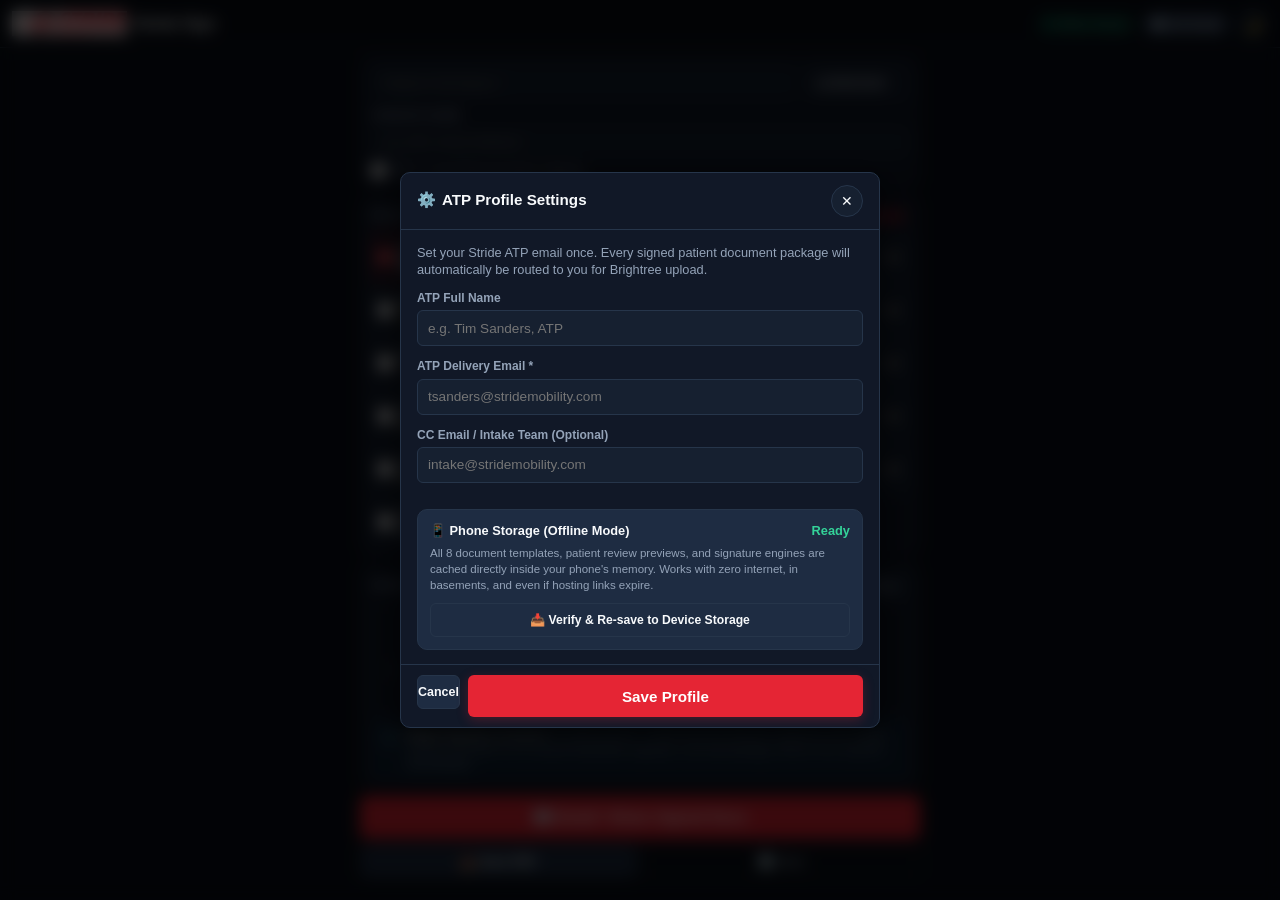
==== commit 102a56df: "Add files via upload" ====
--- a/index.html
+++ b/index.html
@@ -1625,12 +1625,12 @@
 <script>
 /* --- js/previews-data.js --- */
 // Auto-generated high-res template preview images for 100% offline patient review
-window.STRIDE_PREVIEWS_DATA = {"abn_e1161_page_1": "[data-uri]", "abn_k0005_page_1": "[data-uri]